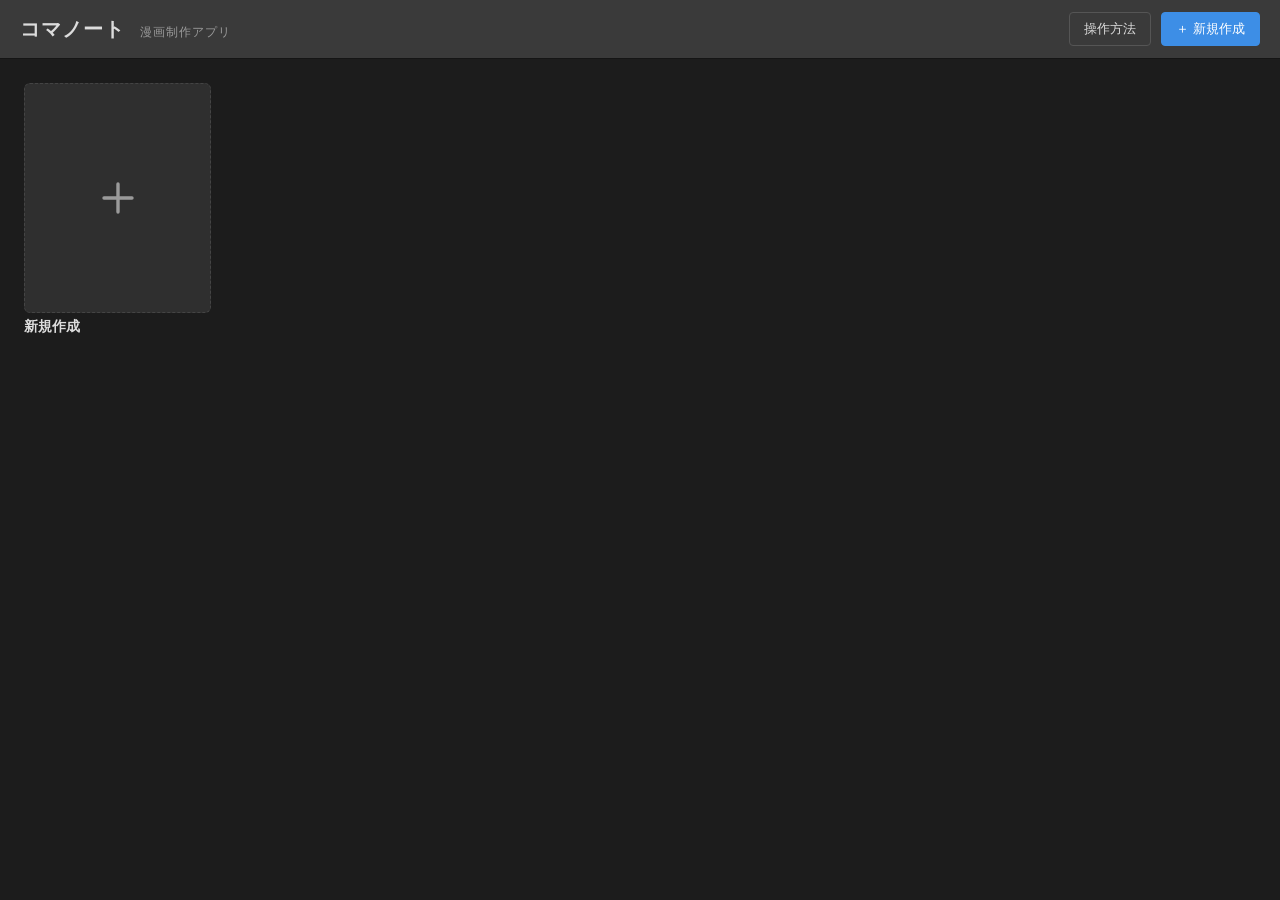
==== index.html @ 80dec7b5 "エディタの基本部分を実装: 画面構成・ブラシ・レイヤー・ページ管理・自動保存 - プロ向けペイントソフト風のダーク UI(ツール/サブツール/ツールプロパティ/カラー/ナビゲーター/レイヤー/ページ管" ====
<!doctype html>
<html lang="ja">
<head>
  <meta charset="utf-8">
  <meta name="viewport" content="width=device-width, initial-scale=1, maximum-scale=1, user-scalable=no, viewport-fit=cover">
  <meta name="apple-mobile-web-app-capable" content="yes">
  <meta name="mobile-web-app-capable" content="yes">
  <meta name="apple-mobile-web-app-status-bar-style" content="black-translucent">
  <meta name="apple-mobile-web-app-title" content="コマノート">
  <meta name="theme-color" content="#2b2b2b">
  <title>コマノート</title>
  <link rel="stylesheet" href="css/style.css">
</head>
<body>
  <!-- 作品一覧 -->
  <div id="home" class="screen">
    <header class="home-head">
      <div class="logo">コマノート <small>漫画制作アプリ</small></div>
      <div class="spacer"></div>
      <button id="btn-help" class="btn ghost">操作方法</button>
      <button id="btn-new" class="btn primary">＋ 新規作成</button>
    </header>
    <main id="project-grid" class="project-grid"></main>
  </div>

  <!-- エディタ -->
  <div id="editor" class="screen hidden">
    <header id="menubar">
      <nav id="menus"></nav>
      <div id="quick"></div>
      <div class="spacer"></div>
      <span id="doc-title"></span>
      <span id="status"></span>
    </header>
    <div id="workspace">
      <nav id="toolbar"></nav>
      <aside id="left-dock" class="dock">
        <section class="palette">
          <h3 id="subtool-title" class="pal-title">サブツール</h3>
          <div id="subtools" class="subtools"></div>
        </section>
        <section class="palette grow">
          <h3 id="toolprop-title" class="pal-title">ツールプロパティ</h3>
          <div id="toolprops" class="toolprops"></div>
        </section>
        <section class="palette">
          <h3 class="pal-title">カラー</h3>
          <div id="color" class="color"></div>
        </section>
      </aside>
      <main id="canvas-wrap">
        <canvas id="view"></canvas>
        <div id="float-ui"></div>
      </main>
      <aside id="right-dock" class="dock">
        <section class="palette">
          <h3 class="pal-title">ナビゲーター</h3>
          <div id="nav" class="nav"></div>
        </section>
        <section class="palette grow">
          <h3 class="pal-title">レイヤー</h3>
          <div id="layers" class="layers"></div>
        </section>
      </aside>
    </div>
    <footer id="pages" class="pages"></footer>
  </div>

  <script type="module" src="js/main.js"></script>
</body>
</html>
---- css/style.css ----
/* コマノート — プロ向けペイントソフト風のダークテーマ */
:root {
  --bg0: #1c1c1c;
  --bg1: #262626;
  --bg2: #2f2f2f;
  --bg3: #3a3a3a;
  --bg4: #474747;
  --line: #151515;
  --text: #dcdcdc;
  --text-dim: #9a9a9a;
  --accent: #3d8ee6;
  --accent-dim: #2a5f99;
  --danger: #d9534f;
  --canvas-bg: #5a5a5a;
  --touch: 40px;
  --font: -apple-system, BlinkMacSystemFont, "Hiragino Sans", "Hiragino Kaku Gothic ProN", "Yu Gothic UI", "Meiryo", sans-serif;
}

* { box-sizing: border-box; }
html, body {
  margin: 0; height: 100%; overflow: hidden;
  background: var(--bg0); color: var(--text);
  font: 13px/1.4 var(--font);
  -webkit-user-select: none; user-select: none;
  -webkit-touch-callout: none;
  -webkit-tap-highlight-color: transparent;
  overscroll-behavior: none;
}
button, input, select, textarea { font: inherit; color: inherit; }
button { cursor: pointer; }
.hidden { display: none !important; }
.spacer { flex: 1; }
.ic { display: block; flex: none; }

.screen { position: fixed; inset: 0; display: flex; flex-direction: column; }

/* ---------- ボタン・入力 ---------- */
.btn {
  border: 1px solid #555; background: var(--bg4); border-radius: 4px;
  padding: 7px 14px; min-height: 34px; white-space: nowrap;
}
.btn:hover { background: #525252; }
.btn.primary { background: var(--accent); border-color: var(--accent); color: #fff; }
.btn.primary:hover { background: #4f9cf0; }
.btn.danger { color: #ff8a86; }
.btn.danger.primary { background: var(--danger); border-color: var(--danger); color: #fff; }
.btn.ghost { background: transparent; }
.btn.small { padding: 3px 9px; min-height: 28px; font-size: 12px; }
.btn:disabled { opacity: .4; }

.icon-btn {
  display: inline-flex; align-items: center; justify-content: center;
  min-width: 32px; height: 32px; padding: 0 6px;
  border: 1px solid transparent; border-radius: 4px; background: transparent;
}
.icon-btn:hover { background: var(--bg4); }
.icon-btn.text { font-size: 11px; }
.icon-btn.on, .icon-btn.active { background: var(--accent-dim); }

.input, .select {
  width: 100%; min-height: 32px; padding: 4px 8px;
  background: var(--bg1); border: 1px solid #555; border-radius: 4px;
  -webkit-user-select: text; user-select: text;
}
textarea.input { min-height: 120px; resize: vertical; line-height: 1.6; }
.select { padding-right: 4px; }

.range { width: 100%; height: 24px; margin: 0; accent-color: var(--accent); }

/* ---------- ホーム ---------- */
.home-head {
  display: flex; align-items: center; gap: 10px; padding: 12px 20px;
  padding-top: max(12px, env(safe-area-inset-top));
  background: var(--bg3); border-bottom: 1px solid var(--line);
}
.logo { font-size: 20px; font-weight: 700; letter-spacing: .05em; }
.logo small { font-size: 12px; color: var(--text-dim); font-weight: 400; margin-left: 8px; }
.project-grid {
  flex: 1; overflow-y: auto; padding: 24px;
  display: grid; grid-template-columns: repeat(auto-fill, minmax(180px, 1fr)); gap: 22px; align-content: start;
  -webkit-overflow-scrolling: touch;
}
.project-card { display: flex; flex-direction: column; gap: 4px; background: none; border: none; padding: 0; text-align: left; }
.card-thumb {
  height: 230px; width: 100%; padding: 0; border: 1px solid #444; border-radius: 6px;
  background: var(--bg2); display: flex; align-items: center; justify-content: center; overflow: hidden;
}
.card-thumb img { max-width: 100%; max-height: 100%; box-shadow: 0 2px 8px rgba(0,0,0,.5); }
.card-thumb .blank { width: 60%; height: 85%; background: #fff; }
.project-card.new .card-thumb { border-style: dashed; color: var(--text-dim); }
.project-card.new:hover .card-thumb { border-color: var(--accent); color: var(--accent); }
.card-name { font-weight: 600; font-size: 14px; overflow: hidden; text-overflow: ellipsis; white-space: nowrap; }
.card-meta { color: var(--text-dim); font-size: 12px; }
.card-meta.small { font-size: 11px; }
.card-actions { display: flex; gap: 6px; margin-top: 4px; }
.empty { color: var(--text-dim); }

/* ---------- エディタ全体 ---------- */
#menubar {
  display: flex; align-items: center; gap: 4px; flex: none;
  height: calc(42px + env(safe-area-inset-top)); padding: env(safe-area-inset-top) 6px 0;
  background: var(--bg3); border-bottom: 1px solid var(--line);
  overflow-x: auto; overflow-y: hidden; white-space: nowrap;
}
#menus { display: flex; }
.menu-btn { background: none; border: none; padding: 0 10px; height: 34px; border-radius: 4px; }
.menu-btn:hover { background: var(--bg4); }
#quick { display: flex; align-items: center; gap: 1px; margin-left: 6px; }
.qbtn { display: inline-flex; align-items: center; justify-content: center; width: 36px; height: 34px; border: none; background: none; border-radius: 4px; }
.qbtn:hover { background: var(--bg4); }
.qbtn:disabled { opacity: .3; }
.qsep { width: 1px; height: 22px; background: #555; margin: 0 4px; }
.chip { border: 1px solid #555; background: var(--bg2); border-radius: 14px; padding: 3px 10px; font-size: 12px; }
#doc-title { color: var(--text-dim); font-size: 12px; overflow: hidden; text-overflow: ellipsis; max-width: 260px; }
#status { font-size: 11px; padding: 2px 8px; border-radius: 10px; background: var(--bg2); color: var(--text-dim); margin-left: 6px; }
#status[data-state="未保存"] { color: #f0c419; }
#status[data-state="保存エラー"] { color: #ff6b6b; }

.menu-pop {
  position: fixed; z-index: 50; min-width: 240px; padding: 4px 0;
  background: var(--bg3); border: 1px solid #111; border-radius: 4px;
  box-shadow: 0 8px 24px rgba(0,0,0,.5);
}
.menu-item { display: flex; align-items: center; width: 100%; min-height: 34px; padding: 0 12px 0 4px; border: none; background: none; text-align: left; }
.menu-item:hover { background: var(--accent); color: #fff; }
.menu-check { width: 22px; text-align: center; }
.menu-label { flex: 1; }
.menu-key { color: var(--text-dim); font-size: 11px; margin-left: 20px; }
.menu-item:hover .menu-key { color: #fff; }
.menu-sep { height: 1px; background: #555; margin: 4px 0; }

#workspace { flex: 1; display: flex; min-height: 0; position: relative; }

#toolbar {
  width: 50px; flex: none; display: flex; flex-direction: column; align-items: center; gap: 2px;
  padding: 6px 0; background: var(--bg2); border-right: 1px solid var(--line); overflow-y: auto;
}
.tool-btn { width: 42px; height: 40px; border: 1px solid transparent; border-radius: 4px; background: none; display: flex; align-items: center; justify-content: center; }
.tool-btn:hover { background: var(--bg4); }
.tool-btn.active { background: var(--accent-dim); border-color: var(--accent); color: #fff; }

.dock { flex: none; display: flex; flex-direction: column; background: var(--bg2); min-height: 0; overflow-y: auto; -webkit-overflow-scrolling: touch; }
#left-dock { width: 236px; border-right: 1px solid var(--line); }
#right-dock { width: 260px; border-left: 1px solid var(--line); }
.palette { border-bottom: 1px solid var(--line); flex: none; }
.palette.grow { flex: 1 0 auto; }
.pal-title { margin: 0; padding: 5px 8px; font-size: 11.5px; font-weight: 600; color: #bbb; background: var(--bg3); border-bottom: 1px solid var(--line); }

#editor.hide-left #left-dock, #editor.hide-right #right-dock, #editor.hide-pages #pages { display: none; }

/* 狭い画面ではパレットをキャンバスの上に重ねる */
@media (max-width: 999px) {
  #left-dock { position: absolute; left: 50px; top: 0; bottom: 0; z-index: 20; box-shadow: 4px 0 16px rgba(0,0,0,.5); }
  #right-dock { position: absolute; right: 0; top: 0; bottom: 0; z-index: 20; box-shadow: -4px 0 16px rgba(0,0,0,.5); }
}

#canvas-wrap { flex: 1; position: relative; overflow: hidden; background: var(--canvas-bg); min-width: 0; }
#view { position: absolute; inset: 0; width: 100%; height: 100%; touch-action: none; display: block; }
#float-ui { position: absolute; inset: 0; pointer-events: none; }
#float-ui > * { pointer-events: auto; }

/* ---------- サブツール・プロパティ ---------- */
.subtools { display: flex; flex-direction: column; padding: 4px; gap: 2px; }
.subtool { display: flex; align-items: center; gap: 8px; min-height: 34px; padding: 0 8px; border: 1px solid transparent; border-radius: 3px; background: none; text-align: left; }
.subtool:hover { background: var(--bg4); }
.subtool.active { background: var(--accent-dim); border-color: var(--accent); color: #fff; }
.sub-ic { opacity: .8; }

.toolprops { padding: 6px 10px 10px; display: flex; flex-direction: column; gap: 8px; }
.prop { display: flex; flex-direction: column; gap: 2px; }
.prop.inline { flex-direction: row; align-items: center; justify-content: space-between; }
.prop-head { display: flex; justify-content: space-between; align-items: baseline; }
.prop-label { font-size: 12px; color: #c4c4c4; }
.prop-val { font-size: 11.5px; color: var(--text-dim); font-variant-numeric: tabular-nums; }
.prop.check, .check { flex-direction: row; align-items: center; gap: 8px; min-height: 28px; }
.check input, .prop.check input { width: 18px; height: 18px; accent-color: var(--accent); margin: 0; }
.check.mini { font-size: 12px; white-space: nowrap; display: flex; }
.segment { display: flex; border: 1px solid #555; border-radius: 4px; overflow: hidden; }
.seg { flex: 1; min-height: 30px; border: none; background: var(--bg1); font-size: 12px; padding: 0 4px; }
.seg + .seg { border-left: 1px solid #555; }
.seg.active { background: var(--accent-dim); color: #fff; }
.reset { align-self: flex-start; margin-top: 4px; }
.hint { color: var(--text-dim); font-size: 12px; margin: 4px 0; line-height: 1.5; }
.btn-row { display: flex; flex-wrap: wrap; gap: 2px; padding: 4px 6px; }
.row { display: flex; gap: 6px; align-items: center; }

/* ---------- カラー ---------- */
.color { padding: 8px 10px 10px; display: flex; flex-direction: column; gap: 8px; }
.color-top { display: flex; align-items: center; gap: 6px; }
.slots { position: relative; width: 52px; height: 40px; }
.slot { position: absolute; width: 30px; height: 30px; border: 2px solid #777; border-radius: 3px; padding: 0; }
.slot.main { left: 0; top: 0; z-index: 2; }
.slot.sub { left: 18px; top: 10px; z-index: 1; }
.slot.active { border-color: #fff; box-shadow: 0 0 0 1px var(--accent); z-index: 3; }
.slot.transparent {
  position: static; width: 28px; height: 28px;
  background: repeating-conic-gradient(#bbb 0 25%, #fff 0 50%) 0 0 / 10px 10px;
}
.hex { font-size: 11.5px; color: var(--text-dim); font-family: ui-monospace, Menlo, monospace; margin-left: auto; }
.sv-wrap { position: relative; height: 120px; touch-action: none; }
.sv { width: 100%; height: 100%; display: block; border-radius: 3px; touch-action: none; }
.sv-marker { position: absolute; width: 12px; height: 12px; margin: -6px 0 0 -6px; border: 2px solid #fff; border-radius: 50%; box-shadow: 0 0 0 1px #000; pointer-events: none; }
.hue-wrap { position: relative; height: 16px; touch-action: none; }
.hue { width: 100%; height: 100%; display: block; border-radius: 3px; touch-action: none; }
.hue-marker { position: absolute; top: -2px; bottom: -2px; width: 6px; margin-left: -3px; border: 2px solid #fff; border-radius: 2px; box-shadow: 0 0 0 1px #000; pointer-events: none; }
.swatches { display: flex; flex-wrap: wrap; gap: 4px; }
.swatches.recent:empty { display: none; }
.sw { width: 20px; height: 20px; border: 1px solid #666; border-radius: 3px; padding: 0; }

/* ---------- ナビゲーター ---------- */
.nav { padding: 6px 10px 8px; display: flex; flex-direction: column; gap: 6px; }
.nav-view { position: relative; height: 150px; background: var(--bg1); border-radius: 3px; touch-action: none; }
.nav-thumb, .nav-over { position: absolute; inset: 0; width: 100%; height: 100%; }

/* ---------- レイヤー ---------- */
.layer-props { padding: 6px 10px 2px; display: flex; flex-direction: column; gap: 4px; }
.layer-list { display: flex; flex-direction: column; padding-bottom: 8px; }
.layer-row {
  display: flex; align-items: center; gap: 4px; min-height: 48px; padding: 2px 6px 2px 2px;
  border-bottom: 1px solid #262626; background: var(--bg2);
}
.layer-row.active { background: #34506e; }
.layer-row.hidden-layer .layer-thumb, .layer-row.hidden-layer .layer-name { opacity: .45; }
.layer-row .icon-btn { min-width: 28px; height: 30px; padding: 0 2px; }
.layer-row .lock { opacity: .4; }
.layer-row .lock.on { opacity: 1; color: #f0c419; background: none; }
.layer-thumb { width: 52px; height: 40px; background: #888; border: 1px solid #222; flex: none; }
.layer-name { flex: 1; min-width: 0; }
.layer-name .name { overflow: hidden; text-overflow: ellipsis; white-space: nowrap; }
.layer-name .meta { font-size: 11px; color: var(--text-dim); display: flex; gap: 6px; align-items: center; }
.badge { background: #2d5aa0; color: #fff; border-radius: 3px; padding: 0 5px; font-size: 10px; }
.layer-row.fixed { min-height: 38px; background: #2a2a2a; }
.layer-row.fixed .fixed-ic { width: 52px; display: flex; justify-content: center; color: var(--text-dim); }

/* ---------- ページ管理 ---------- */
.pages {
  flex: none; height: calc(128px + env(safe-area-inset-bottom)); padding-bottom: env(safe-area-inset-bottom);
  display: flex; flex-direction: column; background: var(--bg2); border-top: 1px solid var(--line);
}
.pages-head { display: flex; align-items: center; gap: 2px; padding: 0 6px; background: var(--bg3); border-bottom: 1px solid var(--line); }
.pages-head .pal-title { border: none; background: none; padding-left: 2px; margin-right: 8px; }
.pages-head .icon-btn { height: 28px; }
.page-list { flex: 1; display: flex; gap: 10px; padding: 6px 10px; overflow-x: auto; overflow-y: hidden; -webkit-overflow-scrolling: touch; }
.page-item { flex: none; display: flex; flex-direction: column; align-items: center; gap: 2px; background: none; border: none; padding: 0; }
.page-frame { height: 70px; min-width: 40px; display: flex; align-items: center; justify-content: center; border: 2px solid transparent; border-radius: 2px; }
.page-item.active .page-frame { border-color: var(--accent); }
.page-img { height: 66px; background: #fff; display: block; }
.page-img:not([src]) { width: 47px; }
.page-no { font-size: 11px; color: var(--text-dim); }
.page-item.active .page-no { color: #fff; }

/* ---------- ダイアログ ---------- */
.overlay { position: fixed; inset: 0; z-index: 100; background: rgba(0,0,0,.55); display: flex; align-items: center; justify-content: center; padding: 16px; }
.dialog { width: 380px; max-width: 100%; max-height: 90vh; display: flex; flex-direction: column; background: var(--bg3); border: 1px solid #111; border-radius: 6px; box-shadow: 0 16px 48px rgba(0,0,0,.6); }
.dialog.wide { width: 560px; }
.dialog-title { padding: 10px 14px; font-weight: 700; border-bottom: 1px solid var(--line); }
.dialog-body { padding: 14px; overflow-y: auto; -webkit-overflow-scrolling: touch; }
.dialog-body p { margin: 0 0 8px; line-height: 1.6; }
.dialog-buttons { display: flex; justify-content: flex-end; gap: 8px; padding: 10px 14px; border-top: 1px solid var(--line); }
.form { display: flex; flex-direction: column; gap: 10px; }
.field { display: flex; flex-direction: column; gap: 4px; flex: 1; }
.field > span { font-size: 12px; color: #c4c4c4; }
.field-row { display: flex; gap: 10px; }
.help-table { width: 100%; border-collapse: collapse; }
.help-table th { text-align: left; white-space: nowrap; padding: 5px 14px 5px 0; color: #fff; font-weight: 600; vertical-align: top; }
.help-table td { padding: 5px 0; color: #ccc; }
.help-table tr + tr { border-top: 1px solid #444; }

#toast {
  position: fixed; left: 50%; bottom: 150px; z-index: 200; transform: translate(-50%, 20px);
  background: rgba(20,20,20,.92); color: #fff; padding: 8px 16px; border-radius: 18px; font-size: 13px;
  opacity: 0; transition: opacity .2s, transform .2s; pointer-events: none; white-space: nowrap;
}
#toast.show { opacity: 1; transform: translate(-50%, 0); }

/* 変形・テキスト編集などのフローティングバー */
.float-bar {
  position: absolute; top: 10px; left: 50%; transform: translateX(-50%);
  display: flex; gap: 6px; align-items: center; padding: 6px 8px;
  background: rgba(40,40,40,.95); border: 1px solid #111; border-radius: 6px; box-shadow: 0 4px 16px rgba(0,0,0,.4);
}
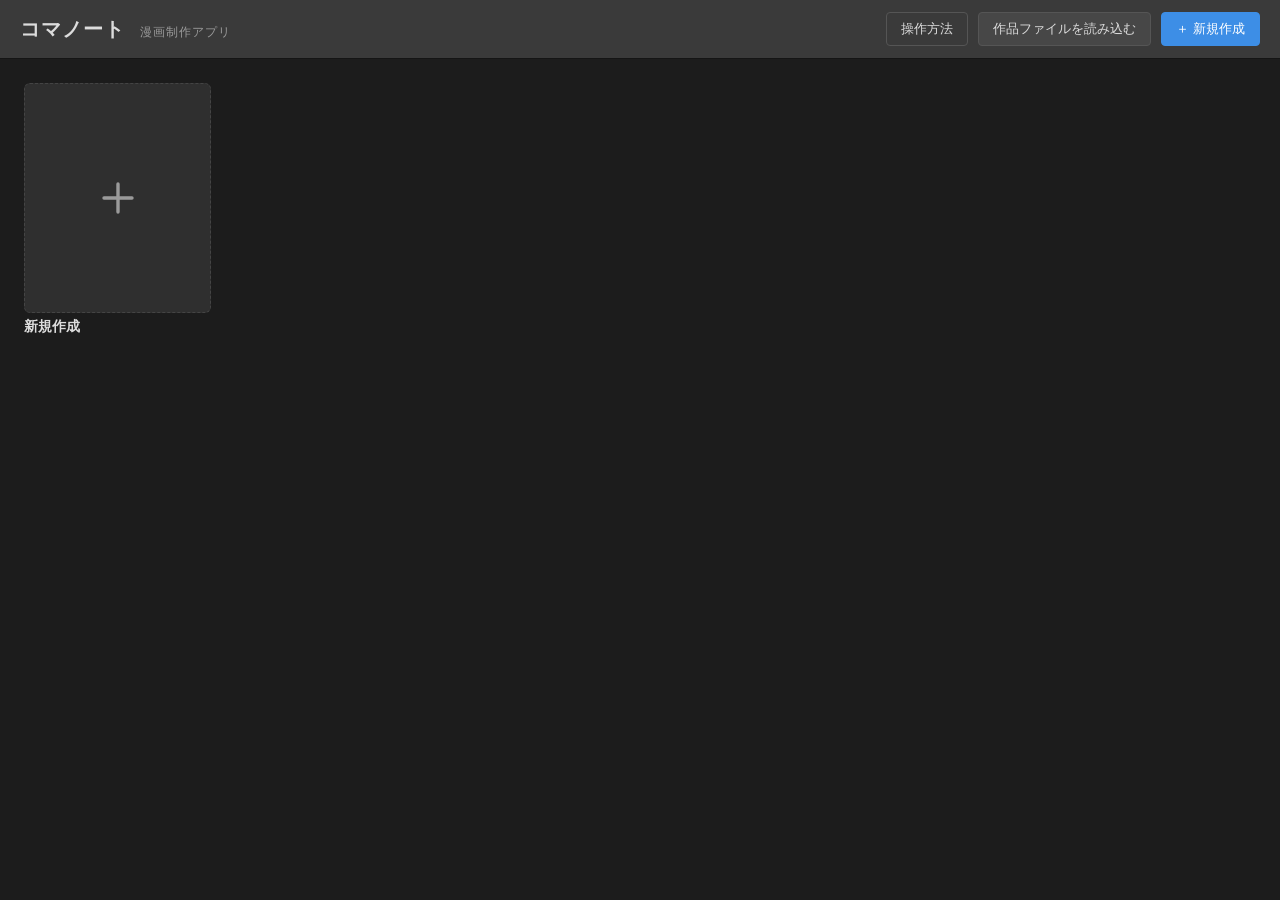
==== commit 94d50e30: "書き出し(PNG/JPEG/PDF/ZIP)・作品ファイル・PWA 対応・iPad 縦向きのパレット調整 Co-Authored-By: Claude Opus 5.5 <noreply@anthro" ====
--- a/index.html
+++ b/index.html
@@ -8,6 +8,9 @@
   <meta name="apple-mobile-web-app-status-bar-style" content="black-translucent">
   <meta name="apple-mobile-web-app-title" content="コマノート">
   <meta name="theme-color" content="#2b2b2b">
+  <link rel="manifest" href="manifest.webmanifest">
+  <link rel="apple-touch-icon" href="icons/icon-180.png">
+  <link rel="icon" href="icons/icon-192.png">
   <title>コマノート</title>
   <link rel="stylesheet" href="css/style.css">
 </head>
@@ -18,6 +21,8 @@
       <div class="logo">コマノート <small>漫画制作アプリ</small></div>
       <div class="spacer"></div>
       <button id="btn-help" class="btn ghost">操作方法</button>
+      <button id="btn-import" class="btn">作品ファイルを読み込む</button>
+      <input id="file-import" type="file" class="hidden">
       <button id="btn-new" class="btn primary">＋ 新規作成</button>
     </header>
     <main id="project-grid" class="project-grid"></main>
--- a/css/style.css
+++ b/css/style.css
@@ -109,6 +109,7 @@
 .qbtn { display: inline-flex; align-items: center; justify-content: center; width: 36px; height: 34px; border: none; background: none; border-radius: 4px; }
 .qbtn:hover { background: var(--bg4); }
 .qbtn:disabled { opacity: .3; }
+.qbtn.wide { width: auto; padding: 0 10px; font-size: 12px; border: 1px solid #555; height: 28px; }
 .qsep { width: 1px; height: 22px; background: #555; margin: 0 4px; }
 .chip { border: 1px solid #555; background: var(--bg2); border-radius: 14px; padding: 3px 10px; font-size: 12px; }
 #doc-title { color: var(--text-dim); font-size: 12px; overflow: hidden; text-overflow: ellipsis; max-width: 260px; }
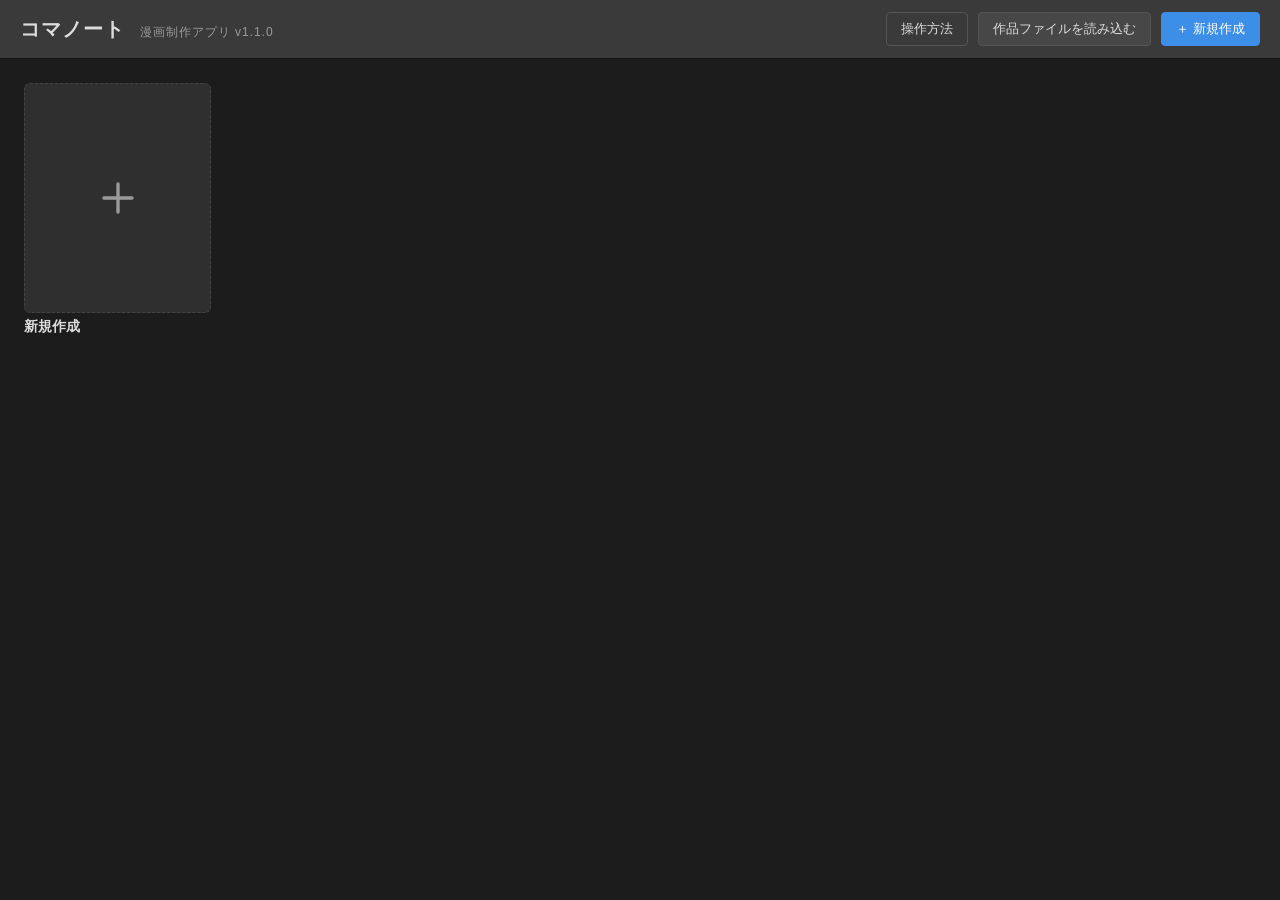
==== commit 8f8861a8: "iPad で線を描くと重い問題を修正(v1.1.0) - 描画中は変更範囲だけを再描画(編集中レイヤーの上下を画面サイズでキャッシュ) - ブラシの合成をフレームごとに 1 回にまとめる - フキダシ" ====
--- a/index.html
+++ b/index.html
@@ -55,6 +55,7 @@
       </aside>
       <main id="canvas-wrap">
         <canvas id="view"></canvas>
+        <canvas id="cursor"></canvas>
         <div id="float-ui"></div>
       </main>
       <aside id="right-dock" class="dock">
--- a/css/style.css
+++ b/css/style.css
@@ -157,6 +157,7 @@
 
 #canvas-wrap { flex: 1; position: relative; overflow: hidden; background: var(--canvas-bg); min-width: 0; }
 #view { position: absolute; inset: 0; width: 100%; height: 100%; touch-action: none; display: block; }
+#cursor { position: absolute; inset: 0; width: 100%; height: 100%; pointer-events: none; }
 #float-ui { position: absolute; inset: 0; pointer-events: none; }
 #float-ui > * { pointer-events: auto; }
 
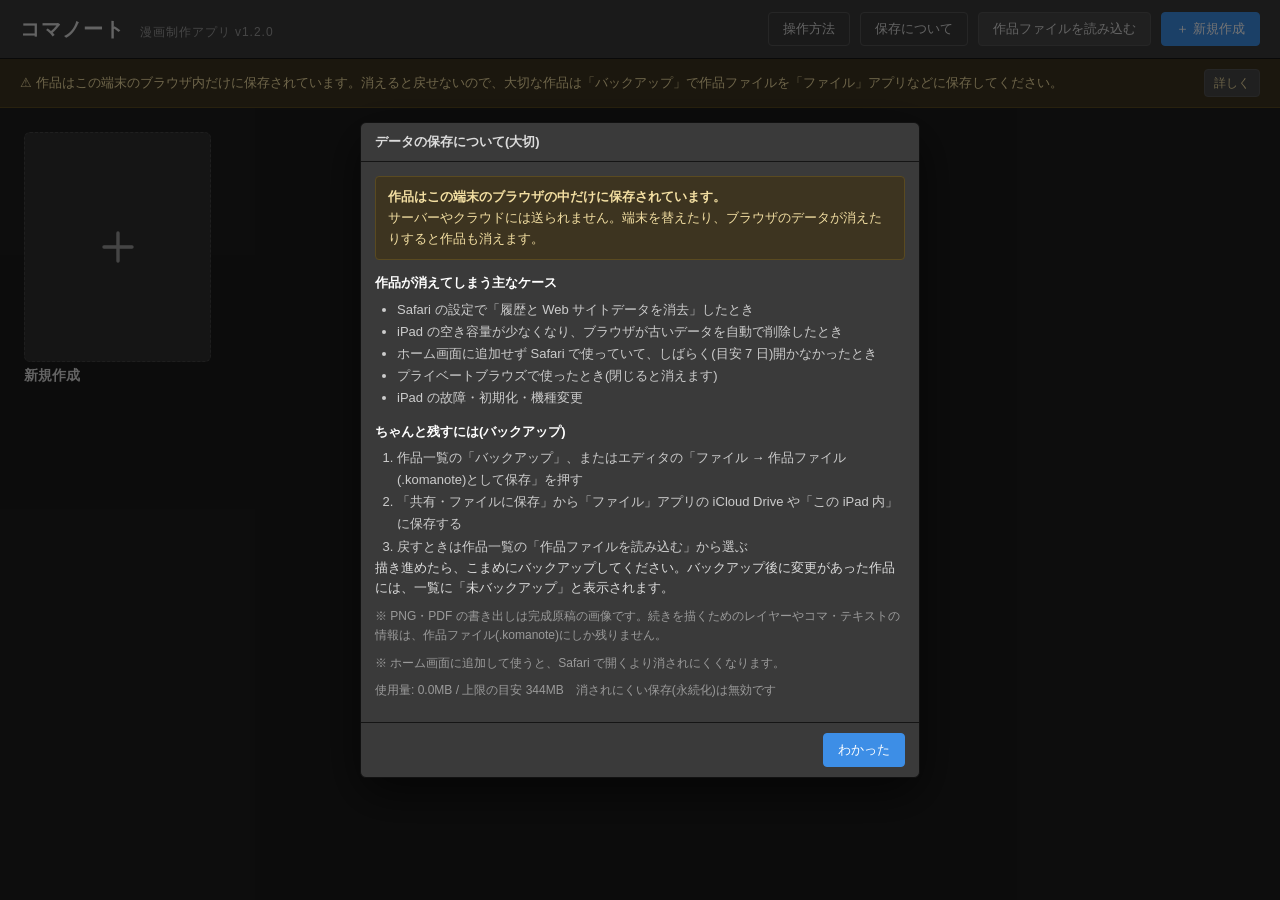
==== commit 4e9e3e6c: "データの保存についての注意書きとバックアップ導線を追加(v1.2.0) - 初回起動・作品一覧・ヘルプ・操作方法から見られる「データの保存について」 - 作品一覧にバックアップボタンとバックアップ状態" ====
--- a/index.html
+++ b/index.html
@@ -21,10 +21,15 @@
       <div class="logo">コマノート <small>漫画制作アプリ</small></div>
       <div class="spacer"></div>
       <button id="btn-help" class="btn ghost">操作方法</button>
+      <button id="btn-storage" class="btn ghost">保存について</button>
       <button id="btn-import" class="btn">作品ファイルを読み込む</button>
       <input id="file-import" type="file" class="hidden">
       <button id="btn-new" class="btn primary">＋ 新規作成</button>
     </header>
+    <div class="home-notice">
+      <span>⚠ 作品はこの端末のブラウザ内だけに保存されています。消えると戻せないので、大切な作品は「バックアップ」で作品ファイルを「ファイル」アプリなどに保存してください。</span>
+      <button id="notice-more" class="btn small">詳しく</button>
+    </div>
     <main id="project-grid" class="project-grid"></main>
   </div>
 
--- a/css/style.css
+++ b/css/style.css
@@ -92,7 +92,17 @@
 .card-name { font-weight: 600; font-size: 14px; overflow: hidden; text-overflow: ellipsis; white-space: nowrap; }
 .card-meta { color: var(--text-dim); font-size: 12px; }
 .card-meta.small { font-size: 11px; }
-.card-actions { display: flex; gap: 6px; margin-top: 4px; }
+.card-actions { display: flex; gap: 6px; margin-top: 4px; flex-wrap: wrap; }
+.card-meta.warn { color: #f0c419; }
+.card-meta.ok { color: #6fcf8a; }
+.home-notice {
+  display: flex; align-items: center; gap: 12px; padding: 10px 20px;
+  background: #3d3420; color: #f3dfa2; border-bottom: 1px solid #5a4a20; font-size: 13px; line-height: 1.5;
+}
+.home-notice span { flex: 1; }
+.notice-body h4 { margin: 14px 0 6px; font-size: 13px; color: #fff; }
+.notice-body ul, .notice-body ol { margin: 0; padding-left: 22px; line-height: 1.7; color: #ccc; }
+.notice-box { background: #3d3420; color: #f3dfa2; border: 1px solid #5a4a20; border-radius: 4px; padding: 10px 12px; line-height: 1.6; }
 .empty { color: var(--text-dim); }
 
 /* ---------- エディタ全体 ---------- */
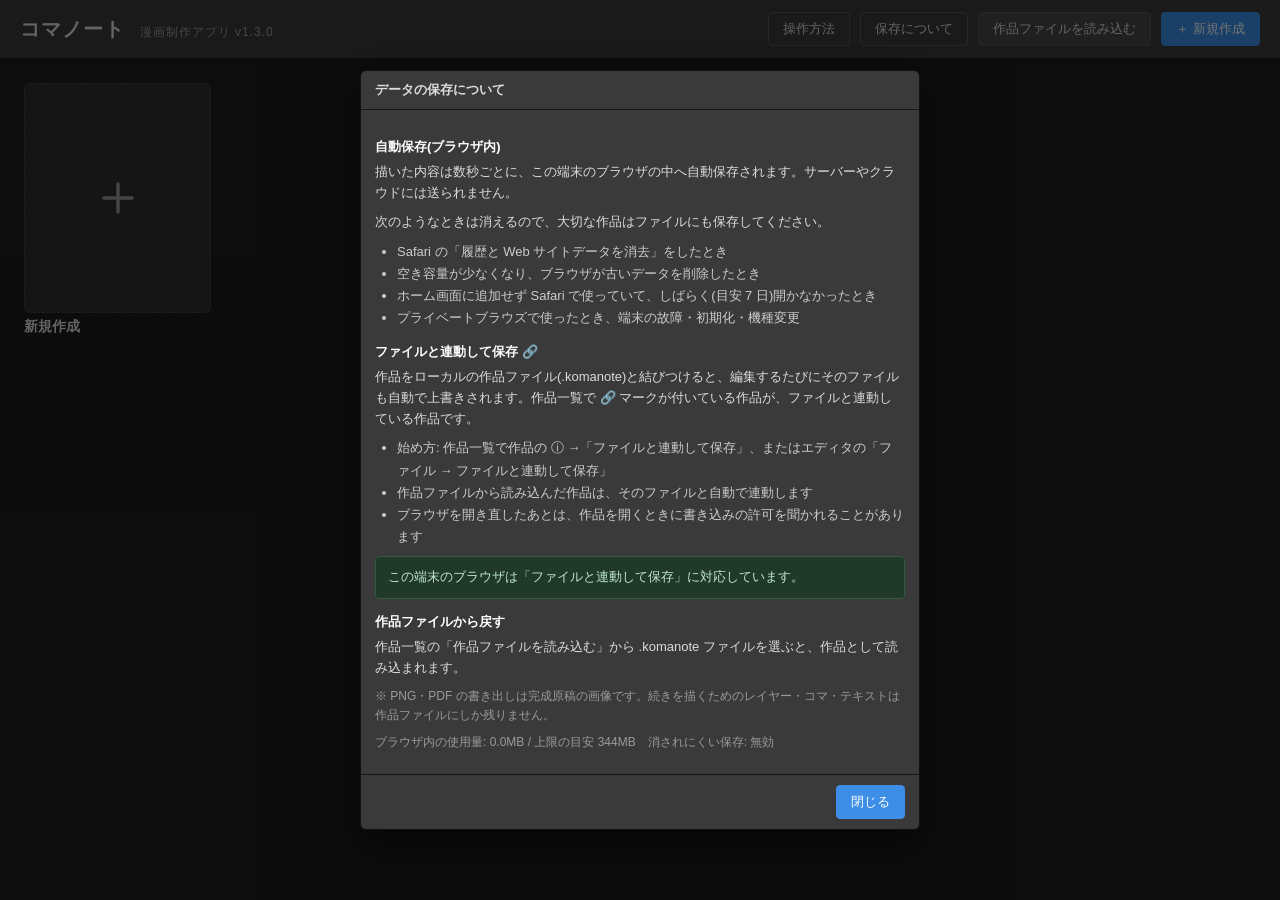
==== commit 28403ca9: "保存まわりを見直し: ファイル連動・作品一覧の整理(v1.3.0) - 作品をローカルの .komanote と連動させ、編集したら自動で上書き(対応ブラウザのみ) - 作品ファイルから読み込んだ作品" ====
--- a/index.html
+++ b/index.html
@@ -26,10 +26,6 @@
       <input id="file-import" type="file" class="hidden">
       <button id="btn-new" class="btn primary">＋ 新規作成</button>
     </header>
-    <div class="home-notice">
-      <span>⚠ 作品はこの端末のブラウザ内だけに保存されています。消えると戻せないので、大切な作品は「バックアップ」で作品ファイルを「ファイル」アプリなどに保存してください。</span>
-      <button id="notice-more" class="btn small">詳しく</button>
-    </div>
     <main id="project-grid" class="project-grid"></main>
   </div>
 
--- a/css/style.css
+++ b/css/style.css
@@ -93,16 +93,14 @@
 .card-meta { color: var(--text-dim); font-size: 12px; }
 .card-meta.small { font-size: 11px; }
 .card-actions { display: flex; gap: 6px; margin-top: 4px; flex-wrap: wrap; }
-.card-meta.warn { color: #f0c419; }
-.card-meta.ok { color: #6fcf8a; }
-.home-notice {
-  display: flex; align-items: center; gap: 12px; padding: 10px 20px;
-  background: #3d3420; color: #f3dfa2; border-bottom: 1px solid #5a4a20; font-size: 13px; line-height: 1.5;
-}
-.home-notice span { flex: 1; }
+.card-row { display: flex; align-items: center; gap: 4px; min-width: 0; }
+.card-row .card-name { flex: 1; min-width: 0; }
+.card-mark, .card-info { flex: none; width: 30px; height: 30px; border: none; border-radius: 15px; background: none; color: var(--text-dim); font-size: 16px; padding: 0; }
+.card-mark:hover, .card-info:hover { background: var(--bg3); color: var(--text); }
 .notice-body h4 { margin: 14px 0 6px; font-size: 13px; color: #fff; }
 .notice-body ul, .notice-body ol { margin: 0; padding-left: 22px; line-height: 1.7; color: #ccc; }
-.notice-box { background: #3d3420; color: #f3dfa2; border: 1px solid #5a4a20; border-radius: 4px; padding: 10px 12px; line-height: 1.6; }
+.notice-box.ok { background: #20392a; color: #bfe8cc; border-color: #2f5a3d; }
+.notice-box { margin: 8px 0; background: #3d3420; color: #f3dfa2; border: 1px solid #5a4a20; border-radius: 4px; padding: 10px 12px; line-height: 1.6; }
 .empty { color: var(--text-dim); }
 
 /* ---------- エディタ全体 ---------- */
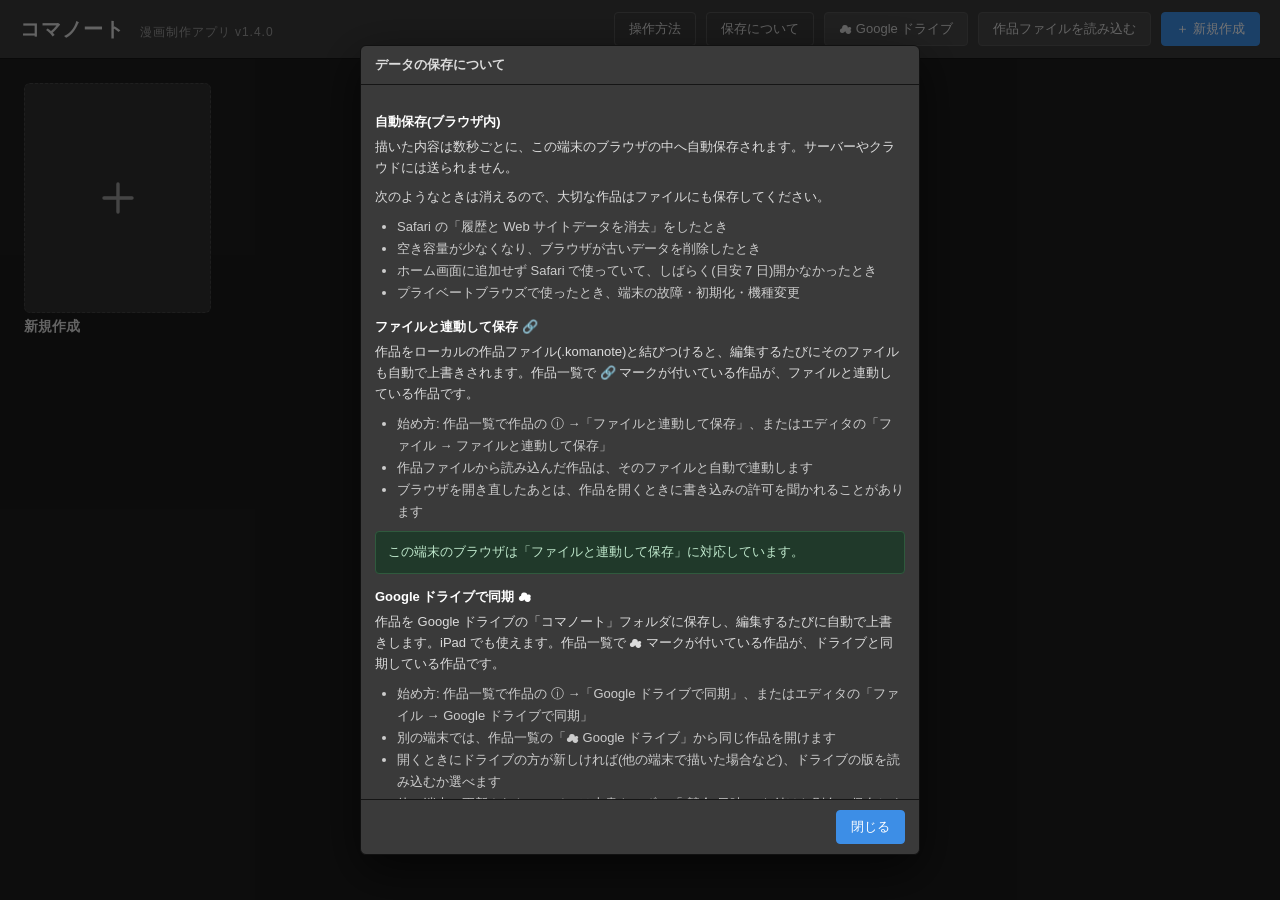
==== commit 518a564f: "Google ドライブ同期を追加(v1.4.0) - 作品をドライブの「コマノート」フォルダに保存し、編集したら自動で上書き - ドライブの作品一覧から開く、他の端末で更新された版の取り込み - 他の" ====
--- a/index.html
+++ b/index.html
@@ -22,6 +22,7 @@
       <div class="spacer"></div>
       <button id="btn-help" class="btn ghost">操作方法</button>
       <button id="btn-storage" class="btn ghost">保存について</button>
+      <button id="btn-drive" class="btn">☁ Google ドライブ</button>
       <button id="btn-import" class="btn">作品ファイルを読み込む</button>
       <input id="file-import" type="file" class="hidden">
       <button id="btn-new" class="btn primary">＋ 新規作成</button>
--- a/css/style.css
+++ b/css/style.css
@@ -289,3 +289,10 @@
   display: flex; gap: 6px; align-items: center; padding: 6px 8px;
   background: rgba(40,40,40,.95); border: 1px solid #111; border-radius: 6px; box-shadow: 0 4px 16px rgba(0,0,0,.4);
 }
+
+/* Google ドライブの作品一覧 */
+.drive-list { display: flex; flex-direction: column; gap: 2px; margin-top: 8px; }
+.drive-row { display: flex; align-items: center; gap: 10px; padding: 8px 4px; border-bottom: 1px solid #444; }
+.drive-name { flex: 1; min-width: 0; overflow: hidden; text-overflow: ellipsis; }
+.drive-name .hint { margin: 2px 0 0; }
+#status.clickable { cursor: pointer; color: #fff; background: #8a5a12; }
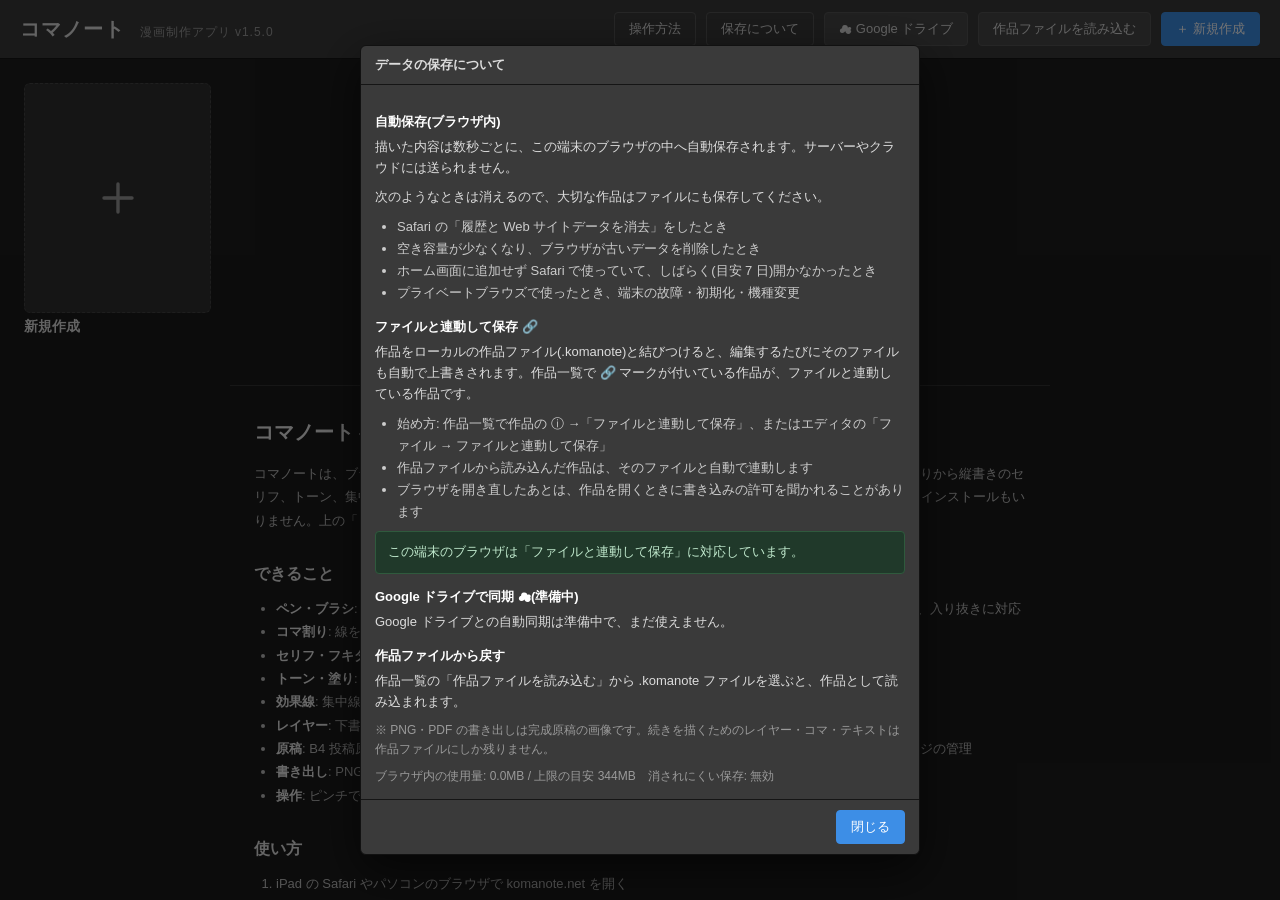
==== commit 6707e0f5: "検索で見つかるようにする(v1.5.0) - タイトル・説明文・正式 URL・OGP・構造化データを追加 - 作品一覧の下にアプリの紹介文(できること・使い方・よくある質問) - robots.txt" ====
--- a/index.html
+++ b/index.html
@@ -11,7 +11,51 @@
   <link rel="manifest" href="manifest.webmanifest">
   <link rel="apple-touch-icon" href="icons/icon-180.png">
   <link rel="icon" href="icons/icon-192.png">
-  <title>コマノート</title>
+  <title>コマノート｜無料の漫画制作アプリ(iPad・Apple Pencil 対応)</title>
+  <meta name="description" content="コマノートは、ブラウザで使える無料の漫画制作アプリです。iPad と Apple Pencil の筆圧に対応し、コマ割り・縦書きのフキダシ・網点トーン・集中線・ページ管理など漫画を描くための機能がそろっています。登録不要・インストール不要で、PNG・PDF に書き出せます。">
+  <link rel="canonical" href="https://komanote.net/">
+  <meta property="og:type" content="website">
+  <meta property="og:site_name" content="コマノート">
+  <meta property="og:locale" content="ja_JP">
+  <meta property="og:url" content="https://komanote.net/">
+  <meta property="og:title" content="コマノート｜無料の漫画制作アプリ(iPad・Apple Pencil 対応)">
+  <meta property="og:description" content="ブラウザで使える無料の漫画制作アプリ。コマ割り・縦書きフキダシ・トーン・集中線・PDF 書き出しまで。登録不要・インストール不要。">
+  <meta property="og:image" content="https://komanote.net/icons/og-image.png">
+  <meta property="og:image:width" content="1200">
+  <meta property="og:image:height" content="630">
+  <meta name="twitter:card" content="summary_large_image">
+  <meta name="twitter:title" content="コマノート｜無料の漫画制作アプリ">
+  <meta name="twitter:description" content="ブラウザで使える無料の漫画制作アプリ。iPad・Apple Pencil 対応、コマ割り・縦書きフキダシ・トーン・集中線・PDF 書き出し。">
+  <meta name="twitter:image" content="https://komanote.net/icons/og-image.png">
+  <script type="application/ld+json">
+  {
+    "@context": "https://schema.org",
+    "@type": "WebApplication",
+    "name": "コマノート",
+    "alternateName": "KomaNote",
+    "url": "https://komanote.net/",
+    "description": "ブラウザで使える無料の漫画制作アプリ。iPad と Apple Pencil の筆圧に対応し、コマ割り・縦書きのフキダシ・網点トーン・集中線・ページ管理・PNG/PDF 書き出しができます。",
+    "applicationCategory": "DesignApplication",
+    "operatingSystem": "iPadOS, iOS, Windows, macOS, Android(ブラウザ)",
+    "browserRequirements": "Safari、Chrome、Edge などの最新のブラウザ",
+    "inLanguage": "ja",
+    "isAccessibleForFree": true,
+    "offers": { "@type": "Offer", "price": "0", "priceCurrency": "JPY" },
+    "image": "https://komanote.net/icons/og-image.png",
+    "featureList": [
+      "Apple Pencil の筆圧に対応したペン(Gペン・丸ペン・鉛筆・筆・エアブラシ)",
+      "手ブレ補正・入り抜き",
+      "コマ割り(線を引いてコマを分割・テンプレート)",
+      "縦書きのテキストとフキダシ",
+      "網点トーン・塗りつぶし",
+      "集中線・流線",
+      "レイヤー・下書きレイヤー",
+      "複数ページの管理",
+      "PNG・JPEG・PDF の書き出し",
+      "オフラインで使える"
+    ]
+  }
+  </script>
   <link rel="stylesheet" href="css/style.css">
 </head>
 <body>
@@ -27,7 +71,52 @@
       <input id="file-import" type="file" class="hidden">
       <button id="btn-new" class="btn primary">＋ 新規作成</button>
     </header>
-    <main id="project-grid" class="project-grid"></main>
+    <div class="home-body">
+      <main id="project-grid" class="project-grid"></main>
+
+      <!-- アプリの紹介(検索エンジンや初めての人向け。作品一覧の下にある) -->
+      <section class="about" aria-labelledby="about-title">
+        <h1 id="about-title">コマノート — 無料で使える漫画制作アプリ</h1>
+        <p class="about-lead">
+          コマノートは、ブラウザだけで使える<strong>無料の漫画制作アプリ</strong>です。
+          <strong>iPad と Apple Pencil</strong> の筆圧に対応し、コマ割りから縦書きのセリフ、トーン、集中線、原稿の書き出しまで、漫画を描くのに必要な機能をひととおりそろえました。
+          会員登録もインストールもいりません。上の「＋ 新規作成」からすぐに描き始められます。
+        </p>
+
+        <h2>できること</h2>
+        <ul class="about-features">
+          <li><strong>ペン・ブラシ</strong>: Gペン・丸ペン・カブラペン・ミリペン・鉛筆・筆・エアブラシ・消しゴム。筆圧、手ブレ補正、入り抜きに対応</li>
+          <li><strong>コマ割り</strong>: 線を引くだけでコマを分割(斜めも可)。コマの間隔は自動。よく使う割り方のテンプレートも</li>
+          <li><strong>セリフ・フキダシ</strong>: 縦書き(縦中横・句読点の位置も調整)、楕円・角丸・雲・トゲのフキダシとしっぽ</li>
+          <li><strong>トーン・塗り</strong>: 網点トーン(線数・濃度・角度)、塗りつぶし、囲って塗る</li>
+          <li><strong>効果線</strong>: 集中線・流線。コマの中に自動で収まる</li>
+          <li><strong>レイヤー</strong>: 下書きレイヤー、不透明度、合成モード、ロック</li>
+          <li><strong>原稿</strong>: B4 投稿原稿・B5/A5 同人誌・A4・Webtoon などの用紙サイズ、裁ち落としと基本枠のガイド、複数ページの管理</li>
+          <li><strong>書き出し</strong>: PNG・JPEG・PDF(入稿向けの裁ち落とし込み/Web 向けの仕上がりサイズ)</li>
+          <li><strong>操作</strong>: ピンチで拡大・回転、2 本指タップで取り消し、キーボードショートカット</li>
+        </ul>
+
+        <h2>使い方</h2>
+        <ol>
+          <li>iPad の Safari やパソコンのブラウザで komanote.net を開く</li>
+          <li>「＋ 新規作成」で用紙サイズとコマ割りのテンプレートを選ぶ</li>
+          <li>描いた原稿は自動で保存されます。完成したら PNG や PDF に書き出せます</li>
+        </ol>
+        <p>iPad では、共有ボタンから「ホーム画面に追加」すると、全画面のアプリとして使えます。一度開けばオフラインでも動きます。</p>
+
+        <h2>よくある質問</h2>
+        <dl class="about-faq">
+          <dt>本当に無料ですか?</dt>
+          <dd>はい、無料です。会員登録も必要ありません。</dd>
+          <dt>どの端末で使えますか?</dt>
+          <dd>iPad(Apple Pencil 対応)を中心に、パソコン(Windows・Mac)のブラウザでも使えます。</dd>
+          <dt>描いた作品はどこに保存されますか?</dt>
+          <dd>使っている端末のブラウザの中に自動で保存されます。サーバーには送られません。大切な作品は「作品ファイル」として書き出して保存してください。</dd>
+          <dt>印刷所に入稿できますか?</dt>
+          <dd>裁ち落としを含めたサイズで PDF・PNG に書き出せます。印刷所ごとの入稿条件は各社の案内を確認してください。</dd>
+        </dl>
+      </section>
+    </div>
   </div>
 
   <!-- エディタ -->
--- a/css/style.css
+++ b/css/style.css
@@ -75,8 +75,9 @@
 }
 .logo { font-size: 20px; font-weight: 700; letter-spacing: .05em; }
 .logo small { font-size: 12px; color: var(--text-dim); font-weight: 400; margin-left: 8px; }
+.home-body { flex: 1; overflow-y: auto; -webkit-overflow-scrolling: touch; }
 .project-grid {
-  flex: 1; overflow-y: auto; padding: 24px;
+  padding: 24px;
   display: grid; grid-template-columns: repeat(auto-fill, minmax(180px, 1fr)); gap: 22px; align-content: start;
   -webkit-overflow-scrolling: touch;
 }
@@ -296,3 +297,13 @@
 .drive-name { flex: 1; min-width: 0; overflow: hidden; text-overflow: ellipsis; }
 .drive-name .hint { margin: 2px 0 0; }
 #status.clickable { cursor: pointer; color: #fff; background: #8a5a12; }
+
+/* アプリの紹介(作品一覧の下) */
+.about { max-width: 820px; margin: 24px auto 0; padding: 28px 24px 48px; border-top: 1px solid #333; color: #bdbdbd; line-height: 1.8; -webkit-user-select: text; user-select: text; }
+.about h1 { font-size: 20px; color: #e8e8e8; margin: 0 0 12px; }
+.about h2 { font-size: 16px; color: #e0e0e0; margin: 28px 0 8px; }
+.about-lead { margin: 0; }
+.about strong { color: #e8e8e8; }
+.about ul, .about ol { padding-left: 22px; margin: 0; }
+.about-faq dt { font-weight: 600; color: #e0e0e0; margin-top: 10px; }
+.about-faq dd { margin: 2px 0 0; }
